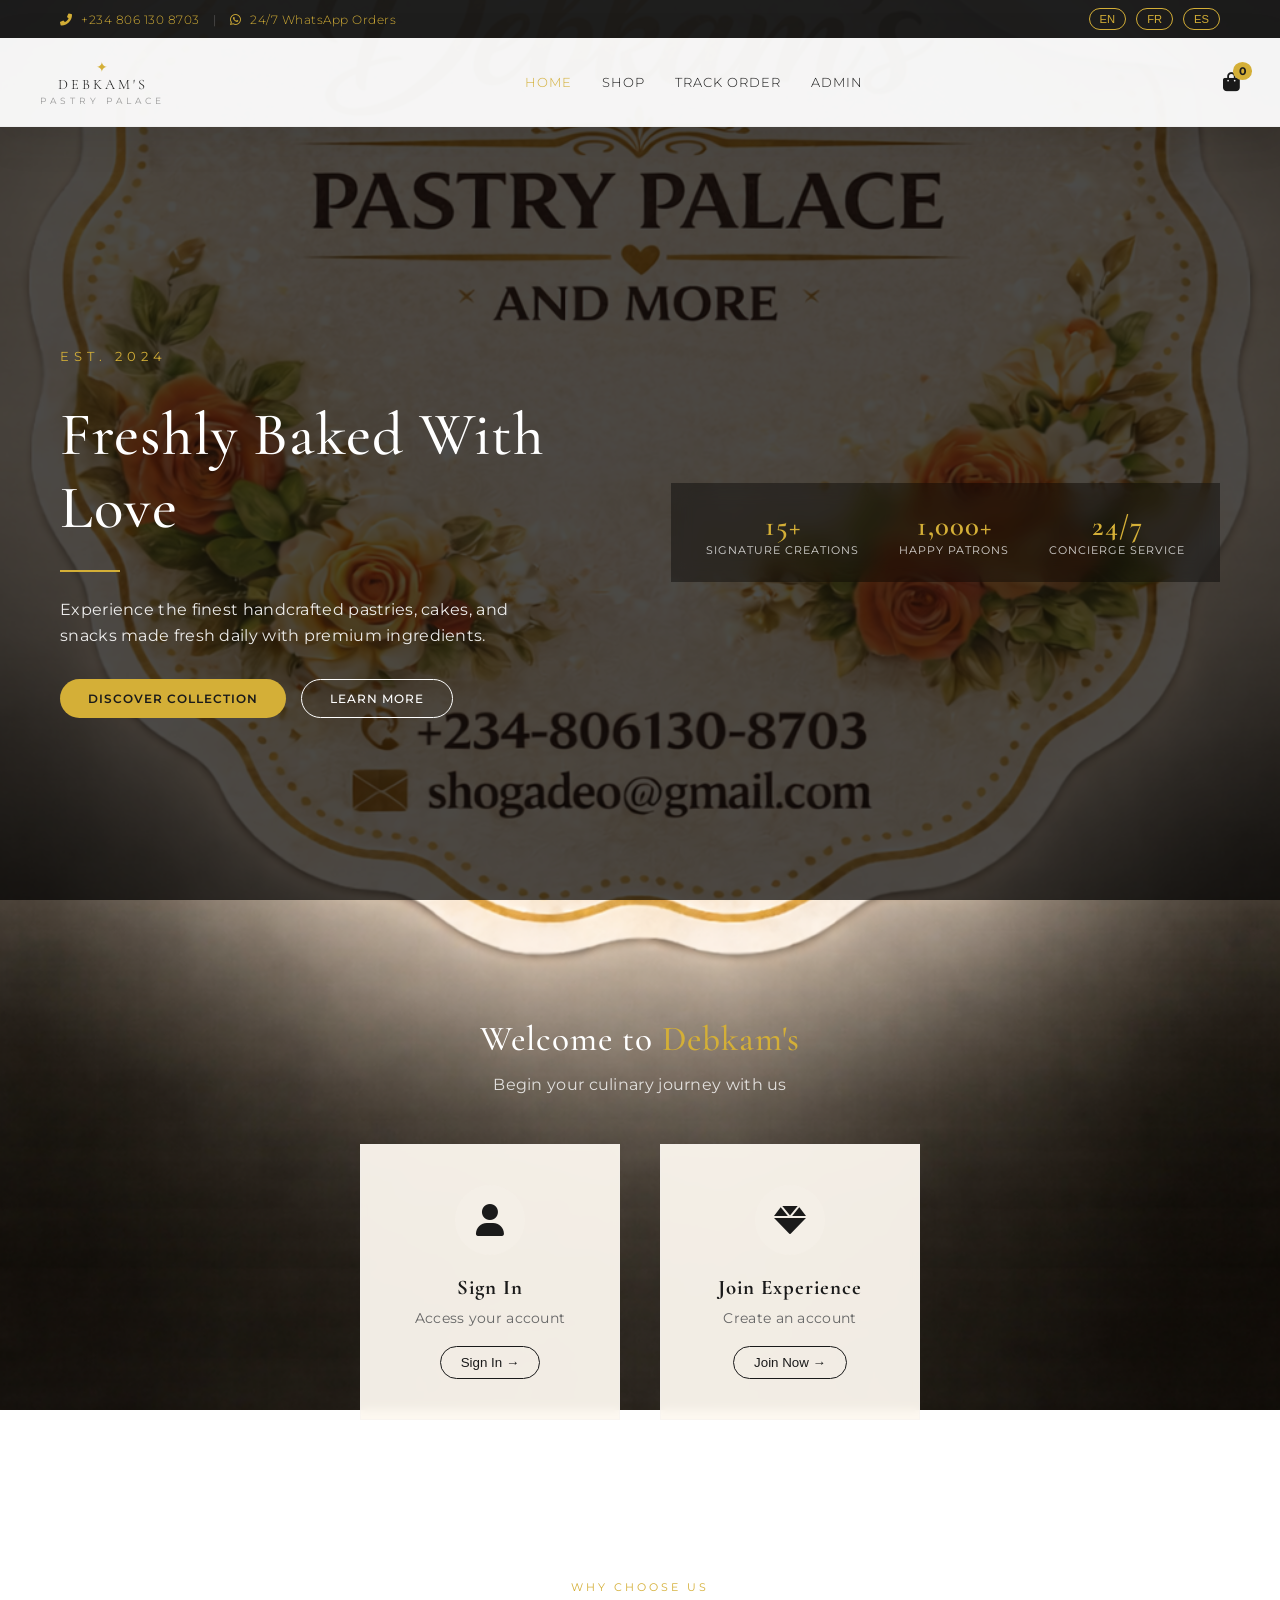
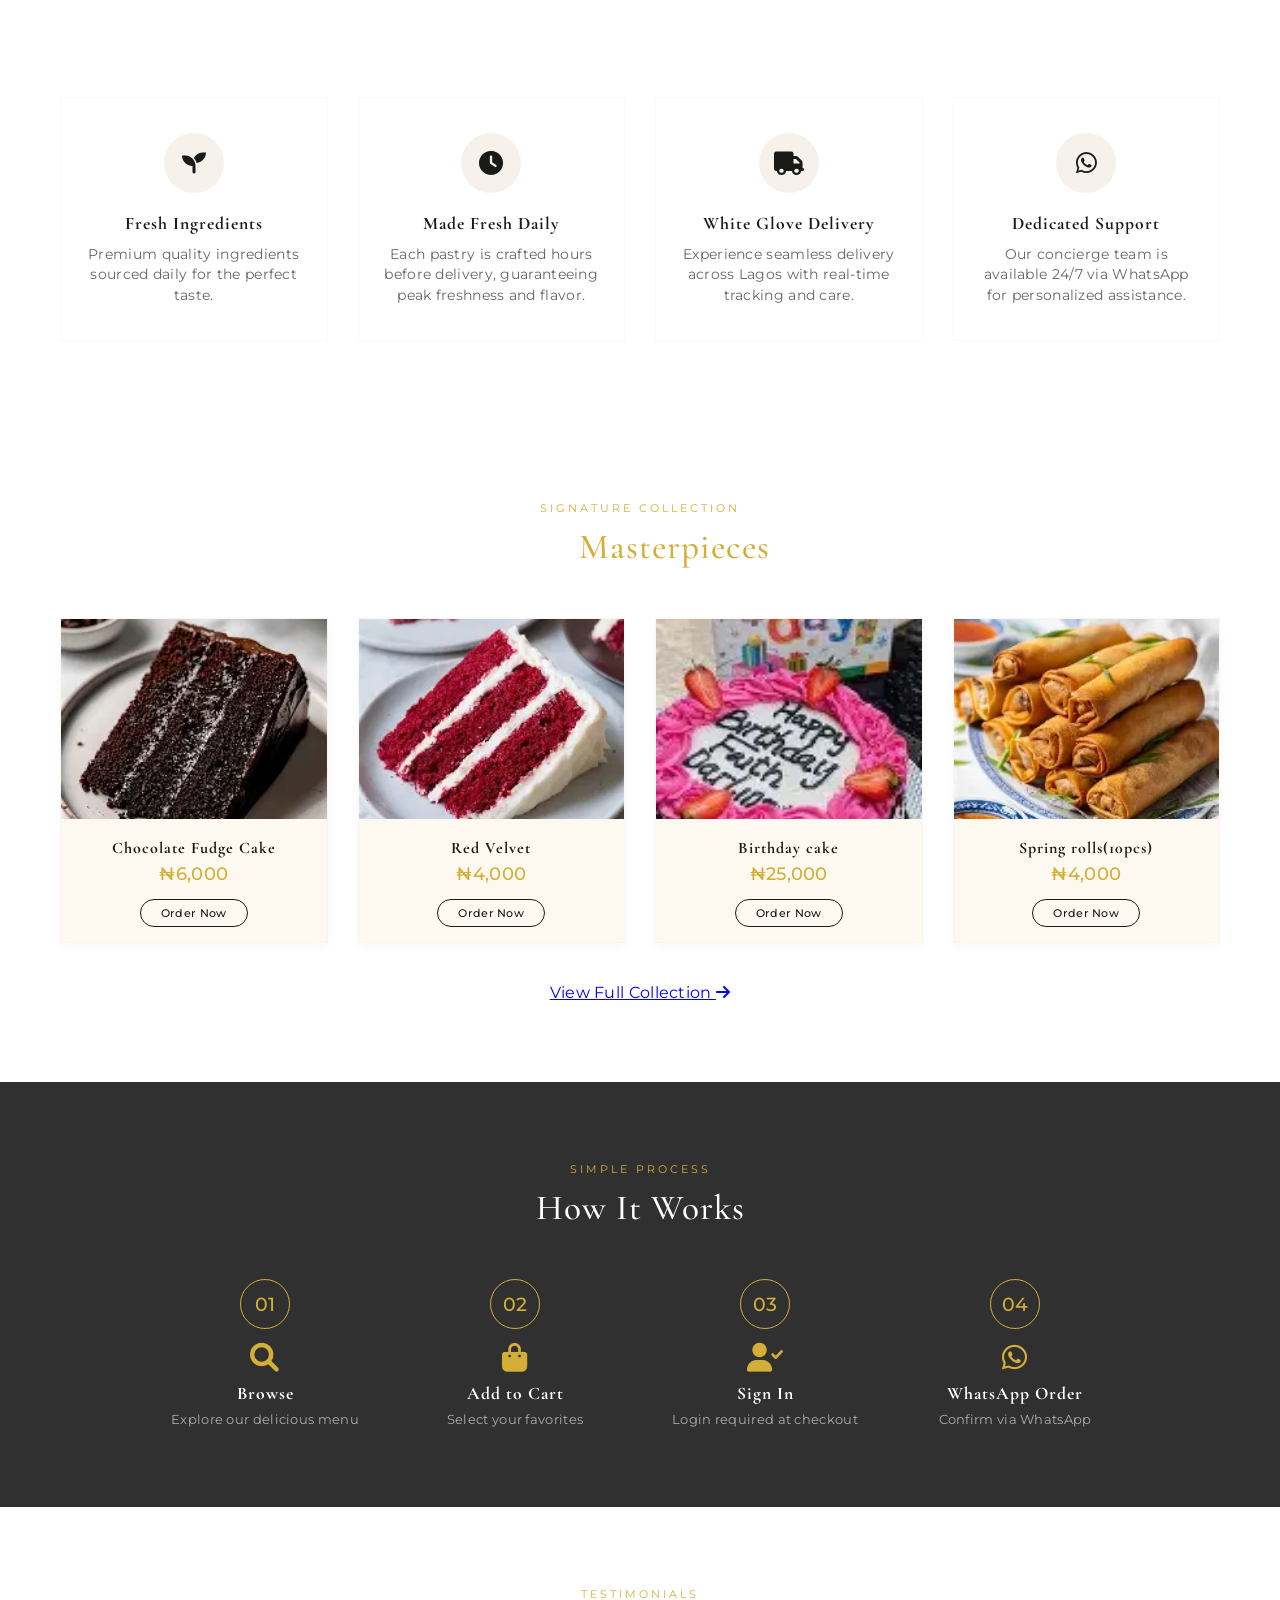
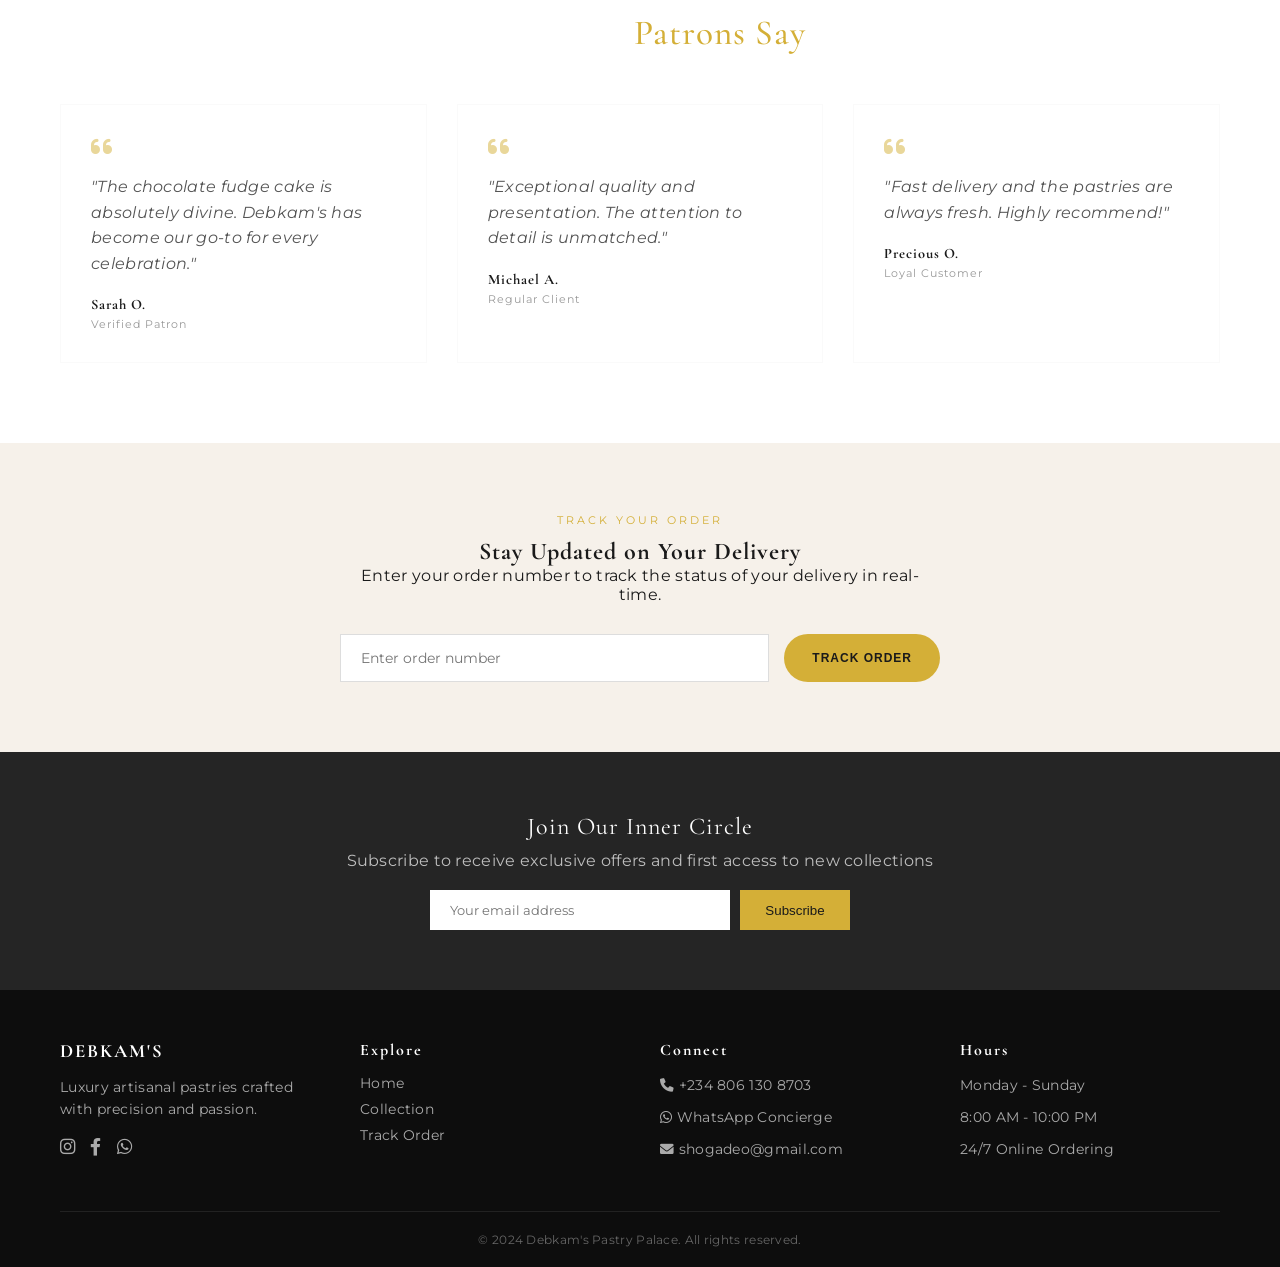
==== index.html @ 175c9084 "Add files via upload" ====
<!DOCTYPE html>
<html lang="en">
<head>
    <meta charset="UTF-8">
    <meta name="viewport" content="width=device-width, initial-scale=1.0">
    <title>Debkam's Pastry Palace - Luxury Artisanal Pastries</title>
    <link rel="stylesheet" href="style.css">
    <link href="https://fonts.googleapis.com/css2?family=Cormorant+Garamond:wght@300;400;500;600;700&family=Montserrat:wght@300;400;500;600;700&display=swap" rel="stylesheet">
    <link rel="stylesheet" href="https://cdnjs.cloudflare.com/ajax/libs/font-awesome/6.0.0-beta3/css/all.min.css">
</head>
<body>
    <!-- Top Bar -->
    <div class="top-bar">
        <div class="top-bar-content">
            <div class="contact-info">
                <i class="fas fa-phone-alt"></i> <span>+234 806 130 8703</span>
                <span class="divider">|</span>
                <i class="fab fa-whatsapp"></i> <span>24/7 WhatsApp Orders</span>
            </div>
            <div class="language-selector">
                <button onclick="setLanguage('en')" class="lang-btn">EN</button>
                <button onclick="setLanguage('fr')" class="lang-btn">FR</button>
                <button onclick="setLanguage('es')" class="lang-btn">ES</button>
            </div>
        </div>
    </div>

    <!-- Navigation -->
    <nav class="navbar">
        <div class="nav-logo" onclick="location.href='index.html'">
            <span class="logo-icon">✦</span>
            <h2>DEBKAM'S</h2>
            <span class="logo-sub">PASTRY PALACE</span>
        </div>
        <div class="nav-links">
            <a href="index.html" class="active">Home</a>
            <a href="shop.html">Shop</a>
            <a href="track-order.html">Track Order</a>
            <a href="admin.html">Admin</a>
        </div>
        <div class="nav-icons">
            <a href="shop.html" class="cart-link">
                <i class="fas fa-shopping-bag"></i>
                <span class="cart-badge" id="navCartCount">0</span>
            </a>
        </div>
    </nav>

    <!-- Hero Section -->
    <section class="hero">
        <div class="hero-background">
            <div class="hero-overlay"></div>
        </div>
        <div class="hero-content">
            <div class="hero-text">
                <span class="gold-text">EST. 2024</span>
                <h1>Artisanal Pastries<br><span class="gold">Crafted With Precision</span></h1>
                <div class="hero-divider"></div>
                <p>Experience the pinnacle of pastry artistry. Each creation is meticulously handcrafted using the finest ingredients, delivering an unforgettable taste of luxury.</p>
                <div class="hero-buttons">
                    <a href="shop.html" class="btn-primary">Discover Collection</a>
                    <a href="#features" class="btn-secondary">Learn More</a>
                </div>
            </div>
            <div class="hero-stats">
                <div class="stat">
                    <h3>15+</h3>
                    <p>Signature Creations</p>
                </div>
                <div class="stat">
                    <h3>1,000+</h3>
                    <p>Happy Patrons</p>
                </div>
                <div class="stat">
                    <h3>24/7</h3>
                    <p>Concierge Service</p>
                </div>
            </div>
        </div>
    </section>

    <!-- Auth Cards Section -->
    <section class="auth-section-home">
        <div class="container">
            <h2 class="section-title">Welcome to <span class="gold">Debkam's</span></h2>
            <p class="section-subtitle">Begin your culinary journey with us</p>
            <div class="auth-cards">
                <div class="auth-card" onclick="showSignInModal()">
                    <div class="card-icon">
                        <i class="fas fa-user"></i>
                    </div>
                    <h3>Sign In</h3>
                    <p>Access your account</p>
                    <button class="btn-card">Sign In →</button>
                </div>
                
                <div class="auth-card" onclick="showRegisterModal()">
                    <div class="card-icon">
                        <i class="fas fa-gem"></i>
                    </div>
                    <h3>Join Experience</h3>
                    <p>Create an account</p>
                    <button class="btn-card">Join Now →</button>
                </div>
                
      
         
        
            
        </div>
    </section>

    <!-- Features Section -->
    <section id="features" class="features">
        <div class="container">
            <div class="features-header">
                <span class="section-tag">Why Choose Us</span>
                <h2 class="section-title">The Debkam's <span class="gold">Difference</span></h2>
            </div>
            <div class="features-grid">
                <div class="feature-card">
                    <div class="feature-icon"><i class="fas fa-seedling"></i></div>
                    <h3>Premium Ingredients</h3>
                    <p>Sourced from the finest producers worldwide, ensuring exceptional quality in every bite.</p>
                </div>
                <div class="feature-card">
                    <div class="feature-icon"><i class="fas fa-clock"></i></div>
                    <h3>Made Fresh Daily</h3>
                    <p>Each pastry is crafted hours before delivery, guaranteeing peak freshness and flavor.</p>
                </div>
                <div class="feature-card">
                    <div class="feature-icon"><i class="fas fa-truck"></i></div>
                    <h3>White Glove Delivery</h3>
                    <p>Experience seamless delivery across Lagos with real-time tracking and care.</p>
                </div>
                <div class="feature-card">
                    <div class="feature-icon"><i class="fab fa-whatsapp"></i></div>
                    <h3>Dedicated Support</h3>
                    <p>Our concierge team is available 24/7 via WhatsApp for personalized assistance.</p>
                </div>
            </div>
        </div>
    </section>

    <!-- Featured Products -->
    <section class="featured-products">
        <div class="container">
            <div class="features-header">
                <span class="section-tag">Signature Collection</span>
                <h2 class="section-title">Our <span class="gold">Masterpieces</span></h2>
            </div>
            <div class="products-preview" id="productsPreview">
                <div class="loading">Loading creations...</div>
            </div>
            <div class="view-all">
                <a href="shop.html" class="btn-primary-outline">View Full Collection <i class="fas fa-arrow-right"></i></a>
            </div>
        </div>
    </section>

    <!-- How It Works -->
    <section class="how-it-works">
        <div class="container">
            <div class="features-header">
                <span class="section-tag gold">Simple Process</span>
                <h2 class="section-title">How It <span class="gold">Works</span></h2>
            </div>
            <div class="steps">
                <div class="step">
                    <div class="step-number">01</div>
                    <i class="fas fa-search"></i>
                    <h3>Browse</h3>
                    <p>Explore our curated collection of artisanal pastries</p>
                </div>
                <div class="step">
                    <div class="step-number">02</div>
                    <i class="fas fa-shopping-bag"></i>
                    <h3>Select</h3>
                    <p>Add your favorites to the cart</p>
                </div>
                <div class="step">
                    <div class="step-number">03</div>
                    <i class="fas fa-user-check"></i>
                    <h3>Account</h3>
                    <p>Sign in for a personalized experience</p>
                </div>
                <div class="step">
                    <div class="step-number">04</div>
                    <i class="fab fa-whatsapp"></i>
                    <h3>Confirm</h3>
                    <p>Receive confirmation via WhatsApp</p>
                </div>
            </div>
        </div>
    </section>

    <!-- Testimonials -->
    <section class="testimonials">
        <div class="container">
            <div class="features-header">
                <span class="section-tag">Testimonials</span>
                <h2 class="section-title">What Our <span class="gold">Patrons Say</span></h2>
            </div>
            <div class="testimonials-grid">
                <div class="testimonial-card">
                    <i class="fas fa-quote-left"></i>
                    <p>"The chocolate fudge cake is absolutely divine. Debkam's has become our go-to for every celebration."</p>
                    <div class="testimonial-author">
                        <h4>Sarah O.</h4>
                        <span>Verified Patron</span>
                    </div>
                </div>
                <div class="testimonial-card">
                    <i class="fas fa-quote-left"></i>
                    <p>"Exceptional quality and presentation. The attention to detail is unmatched."</p>
                    <div class="testimonial-author">
                        <h4>Michael A.</h4>
                        <span>Regular Client</span>
                    </div>
                </div>
                <div class="testimonial-card">
                    <i class="fas fa-quote-left"></i>
                    <p>"Fast delivery and the pastries are always fresh. Highly recommend!"</p>
                    <div class="testimonial-author">
                        <h4>Precious O.</h4>
                        <span>Loyal Customer</span>
                    </div>
                </div>
            </div>
        </div>
    </section>

    <!-- Track Order -->
    <section class="track-section">
        <div class="container">
            <div class="track-content">
                <div class="track-text">
                    <span class="section-tag">Track Your Order</span>
                    <h2>Stay Updated on <span class="gold">Your Delivery</span></h2>
                    <p>Enter your order number to track the status of your delivery in real-time.</p>
                    <div class="track-box">
                        <input type="text" id="trackOrderNumber" placeholder="Enter order number">
                        <button onclick="trackOrder()" class="btn-primary">Track Order</button>
                    </div>
                    <div id="trackResult" class="track-result" style="display:none;"></div>
                </div>
            </div>
        </div>
    </section>

    <!-- Newsletter -->
    <section class="newsletter">
        <div class="container">
            <div class="newsletter-content">
                <h3>Join Our Inner Circle</h3>
                <p>Subscribe to receive exclusive offers and first access to new collections</p>
                <div class="newsletter-form">
                    <input type="email" placeholder="Your email address">
                    <button>Subscribe</button>
                </div>
            </div>
        </div>
    </section>

    <!-- Footer -->
    <footer>
        <div class="container">
            <div class="footer-content">
                <div class="footer-section">
                    <h3>DEBKAM'S</h3>
                    <p>Luxury artisanal pastries crafted with precision and passion.</p>
                    <div class="social-links">
                        <a href="#"><i class="fab fa-instagram"></i></a>
                        <a href="#"><i class="fab fa-facebook-f"></i></a>
                        <a href="https://wa.me/2348061308703"><i class="fab fa-whatsapp"></i></a>
                    </div>
                </div>
                <div class="footer-section">
                    <h4>Explore</h4>
                    <a href="index.html">Home</a>
                    <a href="shop.html">Collection</a>
                    <a href="track-order.html">Track Order</a>
                </div>
                <div class="footer-section">
                    <h4>Connect</h4>
                    <p><i class="fas fa-phone"></i> +234 806 130 8703</p>
                    <p><i class="fab fa-whatsapp"></i> WhatsApp Concierge</p>
                    <p><i class="fas fa-envelope"></i> shogadeo@gmail.com</p>
                </div>
                <div class="footer-section">
                    <h4>Hours</h4>
                    <p>Monday - Sunday</p>
                    <p>8:00 AM - 10:00 PM</p>
                    <p>24/7 Online Ordering</p>
                </div>
            </div>
            <div class="footer-bottom">
                <p>&copy; 2024 Debkam's Pastry Palace. All rights reserved.</p>
            </div>
        </div>
    </footer>

    <!-- Modals -->
    <div class="modal" id="signInModal">
        <div class="modal-content">
            <span class="close-modal" onclick="closeModals()">&times;</span>
            <h3>Welcome Back</h3>
            <input type="email" id="loginEmail" placeholder="Email Address">
            <input type="password" id="loginPassword" placeholder="Password">
            <button onclick="login()" class="btn-gold-full">Sign In</button>
            <p class="modal-footer">Don't have an account? <a href="#" onclick="switchToRegister()">Join Now</a></p>
        </div>
    </div>

    <div class="modal" id="registerModal">
        <div class="modal-content">
            <span class="close-modal" onclick="closeModals()">&times;</span>
            <h3>Create Account</h3>
            <input type="text" id="regName" placeholder="Full Name">
            <input type="email" id="regEmail" placeholder="Email Address">
            <input type="tel" id="regPhone" placeholder="Phone Number">
            <input type="text" id="regAddress" placeholder="Delivery Address">
            <input type="password" id="regPassword" placeholder="Password">
            <button onclick="register()" class="btn-gold-full">Create Account</button>
            <p class="modal-footer">Already have an account? <a href="#" onclick="switchToLogin()">Sign In</a></p>
        </div>
    </div>

    <div class="modal" id="reviewModal">
        <div class="modal-content">
            <span class="close-modal" onclick="closeReviewModal()">&times;</span>
            <h3>Share Your Experience</h3>
            <input type="text" id="reviewName" placeholder="Your Name">
            <textarea id="reviewText" placeholder="Share your experience..." rows="4"></textarea>
            <div class="rating-input">
                <span>Your Rating:</span>
                <div class="stars-input">
                    <i class="far fa-star" data-rating="1" onclick="setRating(1)"></i>
                    <i class="far fa-star" data-rating="2" onclick="setRating(2)"></i>
                    <i class="far fa-star" data-rating="3" onclick="setRating(3)"></i>
                    <i class="far fa-star" data-rating="4" onclick="setRating(4)"></i>
                    <i class="far fa-star" data-rating="5" onclick="setRating(5)"></i>
                </div>
            </div>
            <button onclick="submitReview()" class="btn-gold-full">Submit Review</button>
        </div>
    </div>

    <script src="translations.js"></script>
    <script src="script.js"></script>
</body>
</html>
---- style.css ----
* {
    margin: 0;
    padding: 0;
    box-sizing: border-box;
}

:root {
    --gold: #D4AF37;
    --gold-light: #F3E5A5;
    --gold-dark: #B8960F;
    --brown: #5C3A21;
    --brown-light: #8B5E3C;
    --cream: #FDF8F0;
    --dark: #1a1a1a;
    --white: #FFFFFF;
    --shadow: 0 10px 40px rgba(0,0,0,0.1);
}

body {
    font-family: 'Montserrat', sans-serif;
    background: url('assets/flyer2.png') no-repeat center center fixed;
    background-size: cover;
    color: var(--dark);
    letter-spacing: 0.3px;
    position: relative;
}

body::before {
    content: '';
    position: fixed;
    top: 0;
    left: 0;
    right: 0;
    bottom: 0;
    background: rgba(0, 0, 0, 0.7);
    z-index: -1;
}

h1, h2, h3, h4 {
    font-family: 'Cormorant Garamond', serif;
    letter-spacing: 1px;
}

.container {
    max-width: 1200px;
    margin: 0 auto;
    padding: 0 20px;
}

/* ========== TOP BAR ========== */
.top-bar {
    background: rgba(26, 26, 26, 0.9);
    color: #d4af37;
    padding: 8px 0;
    font-size: 0.75rem;
    font-weight: 300;
    letter-spacing: 0.5px;
}

.top-bar-content {
    max-width: 1200px;
    margin: 0 auto;
    padding: 0 20px;
    display: flex;
    justify-content: space-between;
    align-items: center;
    flex-wrap: wrap;
    gap: 10px;
}

.contact-info i {
    margin-right: 5px;
}

.divider {
    color: rgba(255,255,255,0.3);
    margin: 0 10px;
}

.language-selector {
    display: flex;
    gap: 10px;
}

.lang-btn {
    background: transparent;
    border: 1px solid #d4af37;
    color: #d4af37;
    padding: 4px 10px;
    border-radius: 20px;
    cursor: pointer;
    font-size: 0.7rem;
    transition: all 0.3s;
    font-weight: 500;
}

.lang-btn:hover {
    background: #d4af37;
    color: #1a1a1a;
}

/* ========== NAVIGATION ========== */
.navbar {
    background: rgba(255, 255, 255, 0.95);
    padding: 20px 40px;
    display: flex;
    justify-content: space-between;
    align-items: center;
    box-shadow: var(--shadow);
    position: sticky;
    top: 0;
    z-index: 1000;
    flex-wrap: wrap;
    gap: 20px;
    border-bottom: 1px solid #eee;
}

.nav-logo {
    text-align: center;
    cursor: pointer;
    display: inline-flex;
    flex-direction: column;
    align-items: center;
    justify-content: center;
}

.nav-logo .logo-icon {
    font-size: 0.9rem;
    color: #d4af37;
    display: inline-block;
}

.nav-logo h2 {
    font-size: 0.9rem;
    letter-spacing: 3px;
    font-weight: 300;
    margin: 0;
    color: #1a1a1a;
    font-family: 'Cormorant Garamond', serif;
    display: inline-block;
    white-space: nowrap;
}

.nav-logo .logo-sub {
    font-size: 0.55rem;
    letter-spacing: 4px;
    color: #999;
    margin-top: 2px;
    display: block;
    font-family: 'Montserrat', sans-serif;
    white-space: nowrap;
}

.nav-links {
    display: flex;
    gap: 30px;
}

.nav-links a {
    text-decoration: none;
    color: var(--dark);
    font-weight: 300;
    transition: color 0.3s;
    font-size: 0.8rem;
    letter-spacing: 1px;
    text-transform: uppercase;
}

.nav-links a:hover, .nav-links a.active {
    color: #d4af37;
}

.nav-icons {
    display: flex;
    gap: 20px;
    align-items: center;
}

.cart-link {
    position: relative;
    color: var(--dark);
    font-size: 1.2rem;
    cursor: pointer;
    text-decoration: none;
}

.cart-badge {
    position: absolute;
    top: -8px;
    right: -12px;
    background: #d4af37;
    color: #1a1a1a;
    border-radius: 50%;
    padding: 2px 6px;
    font-size: 0.7rem;
    font-weight: bold;
}

/* ========== HERO SECTION ========== */
.hero {
    position: relative;
    min-height: 90vh;
    display: flex;
    align-items: center;
}

.hero-content {
    position: relative;
    z-index: 2;
    max-width: 1200px;
    margin: 0 auto;
    padding: 60px 20px;
    display: flex;
    justify-content: space-between;
    align-items: center;
    flex-wrap: wrap;
    gap: 50px;
}

.hero-text {
    flex: 1;
}

.hero-text .gold-text {
    font-size: 0.8rem;
    letter-spacing: 5px;
    color: #d4af37;
    text-transform: uppercase;
    display: inline-block;
    margin-bottom: 15px;
}

.hero-text h1 {
    font-size: 3.8rem;
    font-weight: 500;
    line-height: 1.2;
    margin: 20px 0;
    color: white;
}

.hero-text h1 .gold {
    color: #d4af37;
}

.hero-divider {
    width: 60px;
    height: 2px;
    background: #d4af37;
    margin: 25px 0;
}

.hero-text p {
    font-size: 1rem;
    color: rgba(255,255,255,0.9);
    line-height: 1.6;
    max-width: 500px;
    margin-bottom: 30px;
}

.hero-buttons {
    display: flex;
    gap: 15px;
    flex-wrap: wrap;
}

.btn-primary {
    background: #d4af37;
    color: #1a1a1a;
    padding: 12px 28px;
    border-radius: 30px;
    text-decoration: none;
    font-size: 0.75rem;
    font-weight: 600;
    letter-spacing: 1px;
    text-transform: uppercase;
    transition: all 0.3s;
    display: inline-block;
    border: none;
    cursor: pointer;
}

.btn-primary:hover {
    background: white;
    color: #1a1a1a;
}

.btn-secondary {
    background: transparent;
    border: 1px solid white;
    color: white;
    padding: 11px 28px;
    border-radius: 30px;
    text-decoration: none;
    font-size: 0.75rem;
    font-weight: 500;
    letter-spacing: 1px;
    text-transform: uppercase;
    transition: all 0.3s;
    display: inline-block;
}

.btn-secondary:hover {
    background: white;
    color: #1a1a1a;
}

.hero-stats {
    display: flex;
    gap: 40px;
    background: rgba(0,0,0,0.4);
    backdrop-filter: blur(10px);
    padding: 25px 35px;
}

.stat {
    text-align: center;
}

.stat h3 {
    font-size: 1.8rem;
    font-weight: 600;
    color: #d4af37;
}

.stat p {
    font-size: 0.7rem;
    letter-spacing: 1px;
    text-transform: uppercase;
    color: rgba(255,255,255,0.8);
}

.hero-graphics {
    display: none;
}

/* ========== AUTH CARDS ========== */
.auth-section-home {
    padding: 80px 0;
    background: transparent;
}

.section-tag {
    font-size: 0.7rem;
    letter-spacing: 3px;
    text-transform: uppercase;
    color: #d4af37;
    display: block;
    margin-bottom: 10px;
}

.features-header {
    text-align: center;
    margin-bottom: 50px;
}

.section-title {
    text-align: center;
    font-size: 2.2rem;
    font-weight: 500;
    margin-bottom: 15px;
    color: white;
}

.section-title .gold {
    color: #d4af37;
}

.section-subtitle {
    text-align: center;
    color: rgba(255,255,255,0.8);
    margin-bottom: 50px;
}

.auth-cards {
    display: flex;
    justify-content: center;
    gap: 40px;
    flex-wrap: wrap;
}

.auth-card {
    background: rgba(253, 248, 240, 0.95);
    backdrop-filter: blur(5px);
    padding: 40px 30px;
    border-radius: 0;
    text-align: center;
    width: 260px;
    cursor: pointer;
    transition: all 0.3s;
    border: 1px solid rgba(238, 238, 238, 0.3);
    box-shadow: none;
}

.auth-card:hover {
    transform: translateY(-8px);
    box-shadow: 0 20px 40px rgba(0,0,0,0.2);
    border-color: #d4af37;
}

.card-icon {
    width: 70px;
    height: 70px;
    background: rgba(245, 240, 232, 0.9);
    border-radius: 50%;
    display: flex;
    align-items: center;
    justify-content: center;
    margin: 0 auto 20px;
}

.card-icon i {
    font-size: 2rem;
    color: #1a1a1a;
}

.auth-card h3 {
    font-size: 1.3rem;
    margin-bottom: 10px;
}

.auth-card p {
    color: #666;
    font-size: 0.85rem;
    margin-bottom: 20px;
}

.btn-card {
    background: transparent;
    border: 1px solid #1a1a1a;
    color: #1a1a1a;
    padding: 8px 20px;
    border-radius: 30px;
    cursor: pointer;
    font-weight: 500;
    transition: all 0.3s;
}

.btn-card:hover {
    background: #1a1a1a;
    color: white;
}

.guest {
    border-color: #d4af37;
}

.guest-btn {
    background: #d4af37;
    color: #1a1a1a;
    border: none;
}

.guest-btn:hover {
    background: #b8960f;
    color: white;
}

/* ========== FEATURES ========== */
.features {
    padding: 80px 0;
    background: transparent;
}

.features-grid {
    display: grid;
    grid-template-columns: repeat(auto-fit, minmax(250px, 1fr));
    gap: 30px;
    margin-top: 20px;
}

.feature-card {
    text-align: center;
    padding: 35px 25px;
    background: rgba(255, 255, 255, 0.95);
    backdrop-filter: blur(5px);
    border: 1px solid rgba(238, 238, 238, 0.3);
    transition: all 0.3s;
}

.feature-card:hover {
    transform: translateY(-5px);
    box-shadow: var(--shadow);
}

.feature-icon {
    width: 60px;
    height: 60px;
    background: rgba(245, 240, 232, 0.9);
    border-radius: 50%;
    display: flex;
    align-items: center;
    justify-content: center;
    margin: 0 auto 20px;
}

.feature-icon i {
    font-size: 1.5rem;
    color: #1a1a1a;
}

.feature-card h3 {
    margin-bottom: 10px;
    font-size: 1.1rem;
}

.feature-card p {
    color: #666;
    font-size: 0.85rem;
    line-height: 1.5;
}

/* ========== FEATURED PRODUCTS ========== */
.featured-products {
    padding: 80px 0;
    background: transparent;
}

.products-preview {
    display: grid;
    grid-template-columns: repeat(auto-fit, minmax(240px, 1fr));
    gap: 30px;
    margin: 40px 0;
}

.preview-card {
    background: rgba(253, 248, 240, 0.95);
    backdrop-filter: blur(5px);
    border-radius: 0;
    overflow: hidden;
    text-align: center;
    box-shadow: 0 4px 10px rgba(0,0,0,0.03);
    transition: all 0.3s;
    border: 1px solid rgba(238, 238, 238, 0.3);
}

.preview-card:hover {
    transform: translateY(-5px);
    box-shadow: 0 10px 25px rgba(0,0,0,0.1);
}

.preview-card img {
    width: 100%;
    height: 200px;
    object-fit: cover;
}

.preview-card h4 {
    margin: 15px 0 5px;
    font-size: 1rem;
}

.preview-card .price {
    color: #d4af37;
    font-weight: 500;
    font-size: 1.1rem;
    margin: 5px 0;
}

.btn-small {
    display: inline-block;
    background: transparent;
    border: 1px solid #1a1a1a;
    color: #1a1a1a;
    padding: 6px 20px;
    border-radius: 30px;
    text-decoration: none;
    margin: 10px 0 15px;
    font-size: 0.7rem;
    font-weight: 500;
    transition: all 0.3s;
}

.btn-small:hover {
    background: #1a1a1a;
    color: white;
}

.view-all {
    text-align: center;
    margin-top: 20px;
}

/* ========== HOW IT WORKS ========== */
.how-it-works {
    background: rgba(26, 26, 26, 0.9);
    color: white;
    padding: 80px 0;
}

.how-it-works .section-tag {
    color: #d4af37;
}

.how-it-works .section-title {
    color: white;
}

.steps {
    display: flex;
    justify-content: center;
    flex-wrap: wrap;
    gap: 50px;
    margin-top: 50px;
}

.step {
    text-align: center;
    width: 200px;
}

.step-number {
    width: 50px;
    height: 50px;
    background: transparent;
    border: 1px solid #d4af37;
    color: #d4af37;
    border-radius: 50%;
    display: flex;
    align-items: center;
    justify-content: center;
    font-size: 1.2rem;
    font-weight: 500;
    margin: 0 auto 15px;
    font-family: 'Montserrat', sans-serif;
}

.step i {
    font-size: 1.8rem;
    color: #d4af37;
    margin-bottom: 10px;
}

.step h3 {
    margin-bottom: 8px;
    font-size: 1.1rem;
    color: white;
}

.step p {
    opacity: 0.6;
    font-size: 0.8rem;
}

/* ========== TESTIMONIALS ========== */
.testimonials {
    padding: 80px 0;
    background: transparent;
}

.testimonials-grid {
    display: grid;
    grid-template-columns: repeat(auto-fit, minmax(300px, 1fr));
    gap: 30px;
    margin-top: 40px;
}

.testimonial-card {
    background: rgba(255, 255, 255, 0.95);
    backdrop-filter: blur(5px);
    padding: 30px;
    border: 1px solid rgba(238, 238, 238, 0.3);
}

.testimonial-card i {
    color: #d4af37;
    font-size: 1.5rem;
    margin-bottom: 15px;
    opacity: 0.5;
}

.testimonial-card p {
    font-style: italic;
    color: #555;
    line-height: 1.6;
    margin-bottom: 20px;
}

.testimonial-author h4 {
    font-size: 0.9rem;
    margin-top: 0;
}

.testimonial-author span {
    font-size: 0.7rem;
    color: #999;
    letter-spacing: 1px;
}

/* ========== TRACK SECTION ========== */
.track-section {
    padding: 70px 0;
    background: rgba(245, 240, 232, 0.9);
}

.track-content {
    text-align: center;
    max-width: 600px;
    margin: 0 auto;
}

.track-box {
    display: flex;
    gap: 15px;
    margin-top: 30px;
}

.track-box input {
    flex: 1;
    padding: 14px 20px;
    border: 1px solid #ddd;
    background: white;
    font-family: 'Montserrat', sans-serif;
    font-size: 0.9rem;
}

.track-result {
    margin-top: 20px;
    padding: 20px;
    background: white;
    border-radius: 0;
    text-align: center;
}

/* ========== NEWSLETTER ========== */
.newsletter {
    padding: 60px 0;
    background: rgba(26, 26, 26, 0.95);
    color: white;
    text-align: center;
}

.newsletter-content h3 {
    font-size: 1.5rem;
    font-weight: 400;
    margin-bottom: 10px;
}

.newsletter-content p {
    opacity: 0.7;
    margin-bottom: 20px;
}

.newsletter-form {
    display: flex;
    justify-content: center;
    gap: 10px;
    margin-top: 10px;
    flex-wrap: wrap;
}

.newsletter-form input {
    padding: 12px 20px;
    border: none;
    width: 300px;
    font-family: 'Montserrat', sans-serif;
}

.newsletter-form button {
    background: #d4af37;
    color: #1a1a1a;
    border: none;
    padding: 12px 25px;
    cursor: pointer;
    font-weight: 500;
    transition: all 0.3s;
}

.newsletter-form button:hover {
    background: #b8960f;
}

/* ========== FOOTER ========== */
footer {
    background: #0d0d0d;
    color: white;
    padding: 50px 0 20px;
}

.footer-content {
    display: grid;
    grid-template-columns: repeat(auto-fit, minmax(200px, 1fr));
    gap: 40px;
    margin-bottom: 40px;
}

.footer-section h3, .footer-section h4 {
    font-family: 'Cormorant Garamond', serif;
    letter-spacing: 2px;
    margin-bottom: 15px;
}

.footer-section p {
    color: #aaa;
    font-size: 0.85rem;
    line-height: 1.6;
    margin-bottom: 10px;
}

.footer-section a {
    color: #aaa;
    text-decoration: none;
    display: block;
    margin-bottom: 10px;
    font-size: 0.85rem;
    transition: color 0.3s;
}

.footer-section a:hover {
    color: #d4af37;
}

.social-links {
    display: flex;
    gap: 15px;
    margin-top: 15px;
}

.social-links a {
    font-size: 1.1rem;
    display: inline-block;
}

.footer-bottom {
    text-align: center;
    padding-top: 20px;
    border-top: 1px solid #222;
    font-size: 0.75rem;
    color: #666;
}

/* ========== BANK INFO & PAYMENT ========== */
.bank-info {
    background: linear-gradient(135deg, #fef9e6, #fff8e8);
    padding: 20px;
    margin: 15px 0;
    border-left: 3px solid #d4af37;
}

.bank-info p {
    margin: 8px 0;
    font-size: 0.9rem;
    display: flex;
    align-items: center;
    gap: 10px;
    flex-wrap: wrap;
}

.copy-bank-btn {
    background: #d4af37;
    border: none;
    padding: 4px 12px;
    border-radius: 20px;
    cursor: pointer;
    font-size: 0.7rem;
    transition: all 0.3s;
}

#paymentMethod {
    background: white;
    padding: 12px;
    border: 1px solid #ddd;
    width: 100%;
    font-family: 'Montserrat', sans-serif;
}

/* ========== PRODUCTS & CART ========== */
.products-grid {
    display: grid;
    grid-template-columns: repeat(auto-fill, minmax(280px, 1fr));
    gap: 30px;
    margin-top: 30px;
}

.product-card {
    background: white;
    border: 1px solid #eee;
    overflow: hidden;
    transition: all 0.3s;
    position: relative;
}

.product-card:hover {
    transform: translateY(-5px);
    box-shadow: var(--shadow);
}

.product-card img {
    width: 100%;
    height: 220px;
    object-fit: cover;
}

.product-info {
    padding: 20px;
}

.product-price {
    color: #d4af37;
    font-weight: 500;
    font-size: 1.1rem;
    margin: 10px 0;
}

.add-to-cart {
    width: 100%;
    background: #1a1a1a;
    color: white;
    border: none;
    padding: 10px;
    cursor: pointer;
    font-weight: 500;
    transition: all 0.3s;
}

.add-to-cart:hover {
    background: #d4af37;
    color: #1a1a1a;
}

/* ========== CART SIDEBAR ========== */
.cart-sidebar {
    position: fixed;
    right: -400px;
    top: 0;
    width: 380px;
    height: 100%;
    background: white;
    box-shadow: -2px 0 10px rgba(0,0,0,0.1);
    transition: right 0.3s;
    z-index: 1001;
    display: flex;
    flex-direction: column;
}

.cart-sidebar.open {
    right: 0;
}

.cart-header {
    background: #1a1a1a;
    color: white;
    padding: 15px;
    display: flex;
    justify-content: space-between;
}

.cart-items {
    flex: 1;
    overflow-y: auto;
    padding: 15px;
}

.cart-footer {
    padding: 15px;
    border-top: 1px solid #eee;
}

.cart-total {
    display: flex;
    justify-content: space-between;
    margin-bottom: 15px;
    font-weight: 500;
}

.checkout-btn {
    width: 100%;
    background: #d4af37;
    color: #1a1a1a;
    border: none;
    padding: 12px;
    cursor: pointer;
    font-weight: 500;
}

/* ========== MODALS ========== */
.modal {
    display: none;
    position: fixed;
    top: 0;
    left: 0;
    width: 100%;
    height: 100%;
    background: rgba(0,0,0,0.5);
    z-index: 2000;
    justify-content: center;
    align-items: center;
}

.modal.open {
    display: flex;
}

.modal-content {
    background: white;
    padding: 35px;
    width: 90%;
    max-width: 450px;
    position: relative;
}

.close-modal {
    position: absolute;
    top: 15px;
    right: 20px;
    font-size: 1.3rem;
    cursor: pointer;
}

.modal-content input, .modal-content textarea {
    width: 100%;
    padding: 12px;
    margin-bottom: 15px;
    border: 1px solid #ddd;
    font-family: 'Montserrat', sans-serif;
}

.btn-gold-full {
    width: 100%;
    background: #d4af37;
    color: #1a1a1a;
    border: none;
    padding: 12px;
    font-weight: 500;
    cursor: pointer;
    transition: all 0.3s;
}

.btn-gold-full:hover {
    background: #b8960f;
}

/* ========== PRE-ORDER MODAL STYLES ========== */
#preorderModal .modal-content {
    max-width: 450px;
}

#preorderModal input, 
#preorderModal select, 
#preorderModal textarea {
    width: 100%;
    padding: 10px;
    margin-bottom: 15px;
    border: 1px solid #ddd;
    border-radius: 8px;
    font-family: inherit;
}

#preorderModal textarea {
    resize: vertical;
}

#preorderModal small {
    color: #999;
    font-size: 11px;
    display: block;
    margin-top: -10px;
    margin-bottom: 10px;
}

/* ========== RESPONSIVE ========== */
@media (max-width: 768px) {
    .hero-text h1 {
        font-size: 2.2rem;
    }
    
    .hero-content {
        flex-direction: column;
        text-align: center;
    }
    
    .hero-divider {
        margin: 20px auto;
    }
    
    .hero-text p {
        margin-left: auto;
        margin-right: auto;
    }
    
    .hero-buttons {
        justify-content: center;
    }
    
    .hero-stats {
        flex-direction: column;
        gap: 15px;
        width: 100%;
    }
    
    .navbar {
        padding: 15px 20px;
        flex-direction: column;
    }
    
    .nav-logo {
        flex-direction: row;
        gap: 5px;
        flex-wrap: wrap;
    }
    
    .nav-logo h2 {
        font-size: 0.9rem;
        letter-spacing: 2px;
        white-space: normal;
    }
    
    .nav-logo .logo-icon {
        font-size: 0.8rem;
    }
    
    .nav-logo .logo-sub {
        font-size: 0.45rem;
        letter-spacing: 2px;
        white-space: normal;
    }
    
    .section-title {
        font-size: 1.6rem;
    }
    
    .auth-cards {
        gap: 15px;
    }
    
    .auth-card {
        width: 100%;
        max-width: 280px;
    }
    
    .steps {
        gap: 30px;
    }
    
    .step {
        width: 160px;
    }
    
    .products-grid {
        grid-template-columns: repeat(2, 1fr);
        gap: 12px;
    }
    
    .cart-sidebar {
        width: 100%;
    }
    
    .track-box {
        flex-direction: column;
    }
    
    .product-card img,
    .preview-card img {
        height: 160px;
        object-fit: cover;
    }
    
    .product-card {
        border-radius: 8px;
    }
    
    .product-info {
        padding: 10px;
    }
    
    .product-info h3 {
        font-size: 0.85rem;
        white-space: nowrap;
        overflow: hidden;
        text-overflow: ellipsis;
    }
    
    .product-price {
        font-size: 0.9rem;
    }
    
    .product-desc {
        font-size: 0.7rem;
        display: -webkit-box;
        -webkit-line-clamp: 2;
        -webkit-box-orient: vertical;
        overflow: hidden;
    }
    
    .hero-graphics {
        display: none;
    }
    
    .auth-card {
        padding: 20px 15px;
    }
    
    .card-icon {
        width: 50px;
        height: 50px;
    }
    
    .card-icon i {
        font-size: 1.2rem;
    }
    
    .products-preview {
        grid-template-columns: repeat(2, 1fr);
        gap: 12px;
    }
    
    .preview-card img {
        height: 120px;
    }
    
    .preview-card h4 {
        font-size: 0.8rem;
    }
    
    .hero-stats {
        padding: 15px;
        gap: 20px;
    }
    
    .stat h3 {
        font-size: 1.2rem;
    }
    
    .stat p {
        font-size: 0.6rem;
    }
}

@media (max-width: 480px) {
    .products-grid {
        gap: 8px;
    }
    
    .product-info h3 {
        font-size: 0.7rem;
    }
    
    .product-price {
        font-size: 0.75rem;
    }
    
    .add-to-cart {
        padding: 6px;
        font-size: 0.7rem;
    }
    
    .preview-card h4 {
        font-size: 0.7rem;
    }
    
    .btn-small {
        font-size: 0.6rem;
        padding: 4px 10px;
    }
}

img {
    max-width: 100%;
    height: auto;
}
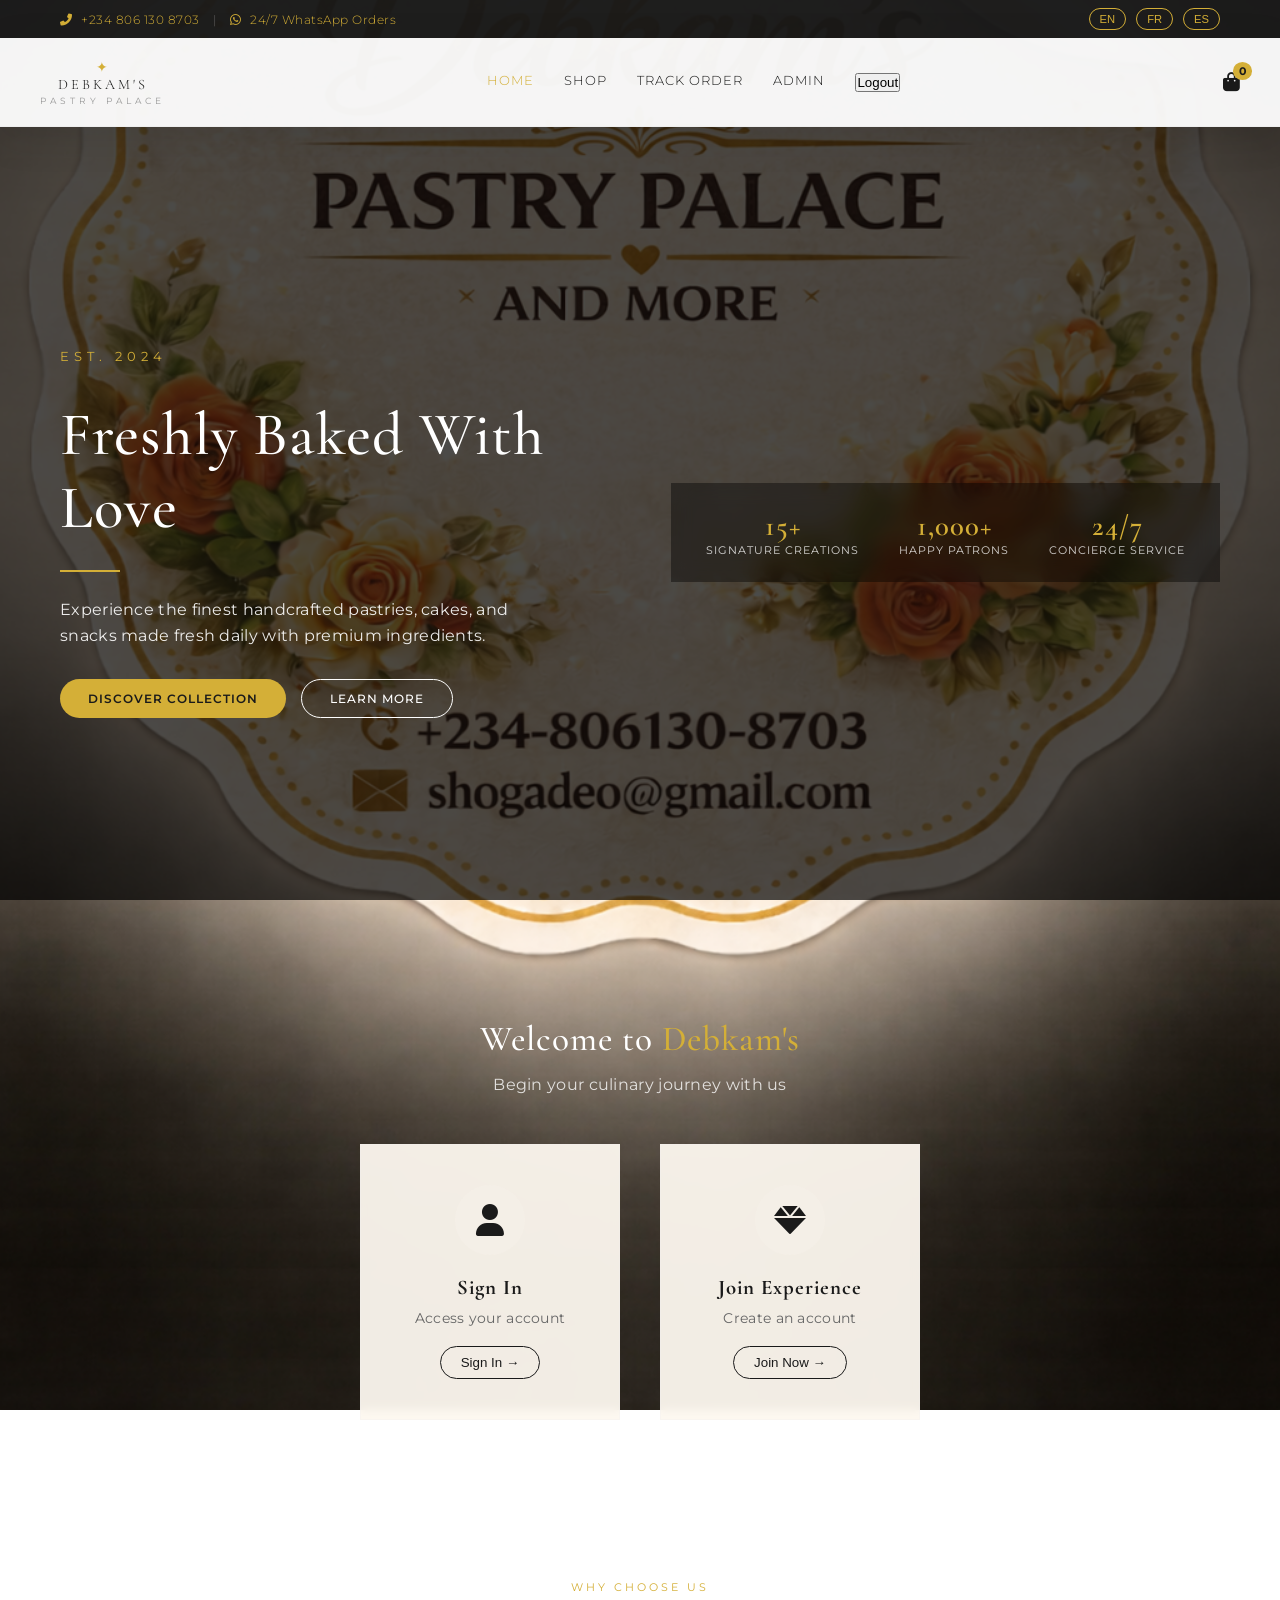
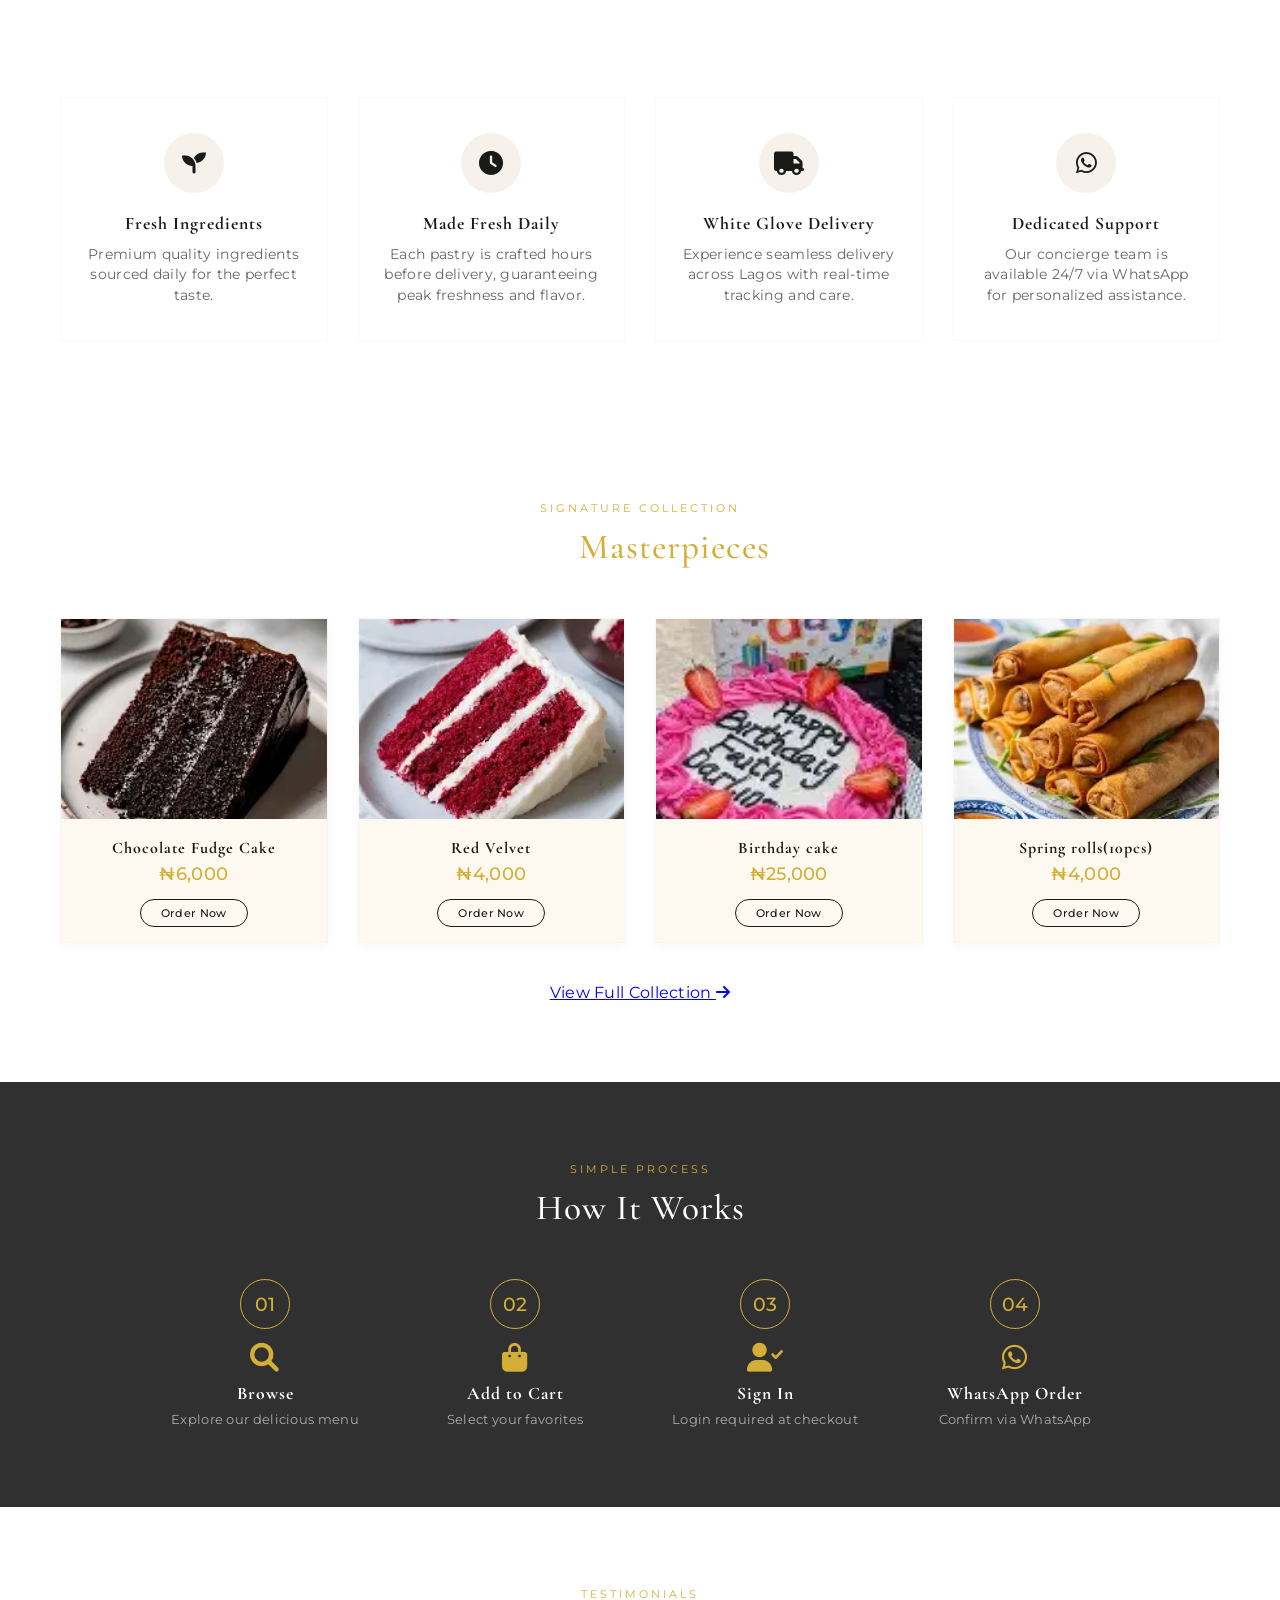
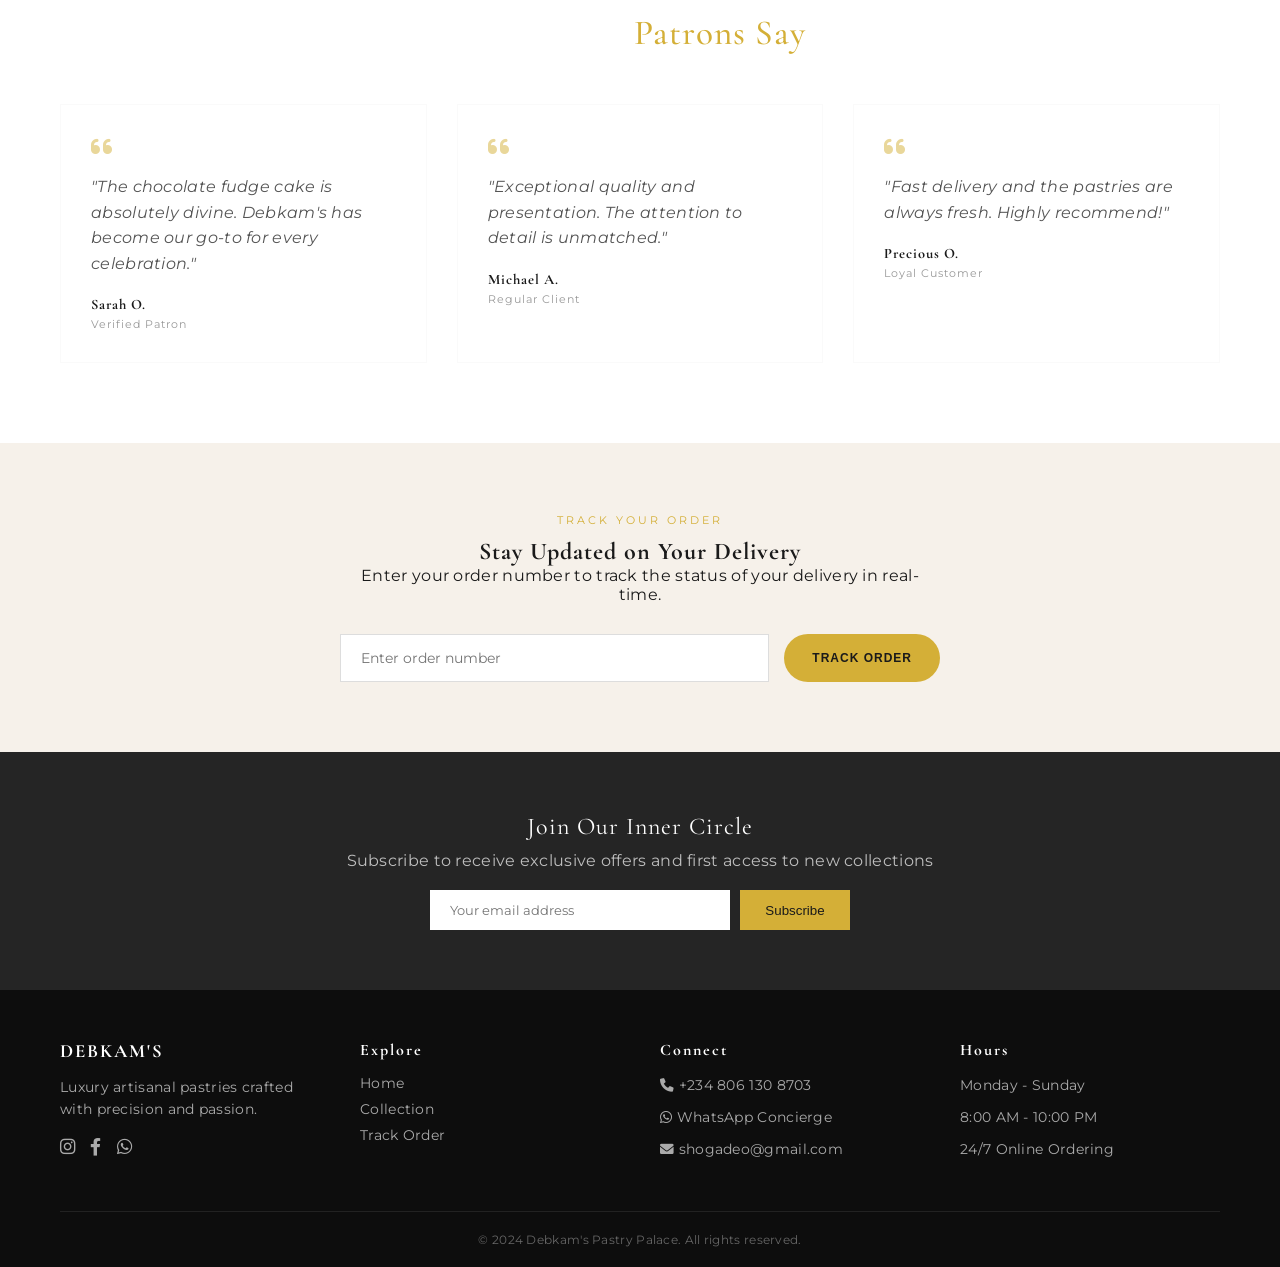
==== commit 0f573c02: "Update index.html" ====
--- a/index.html
+++ b/index.html
@@ -3,13 +3,27 @@
 <head>
     <meta charset="UTF-8">
     <meta name="viewport" content="width=device-width, initial-scale=1.0">
-    <title>Debkam's Pastry Palace - Luxury Artisanal Pastries</title>
+    <title>Order Cakes in Lagos | Debkam's Pastry Palace</title>
+    <style>
+    body {
+        background: url('assets/flyer2.png') no-repeat center center fixed !important;
+        background-position: center 20%;
+        background-size: cover !important;
+    }
+    body::before {
+        background: rgba(0, 0, 0, 0.7) !important;
+    }
+</style>
+    <meta name="description" content="Order fresh artisanal cakes, birthday cakes, and custom pastries in Lagos. Fast delivery from Debkam's Pastry Palace.">
+    <meta name="keywords" content="cakes in Lagos, birthday cakes Lagos, order cakes online Nigeria, custom cakes Lagos">
+    <meta name="author" content="Debkam's Pastry Palace">
     <link rel="stylesheet" href="style.css">
     <link href="https://fonts.googleapis.com/css2?family=Cormorant+Garamond:wght@300;400;500;600;700&family=Montserrat:wght@300;400;500;600;700&display=swap" rel="stylesheet">
     <link rel="stylesheet" href="https://cdnjs.cloudflare.com/ajax/libs/font-awesome/6.0.0-beta3/css/all.min.css">
 </head>
 <body>
-    <!-- Top Bar -->
+    <!-- Top Bar
+      -->
     <div class="top-bar">
         <div class="top-bar-content">
             <div class="contact-info">
@@ -37,6 +51,7 @@
             <a href="shop.html">Shop</a>
             <a href="track-order.html">Track Order</a>
             <a href="admin.html">Admin</a>
+            <button onclick="logout()" class="logout-btn-nav">Logout</button>
         </div>
         <div class="nav-icons">
             <a href="shop.html" class="cart-link">
@@ -54,7 +69,10 @@
         <div class="hero-content">
             <div class="hero-text">
                 <span class="gold-text">EST. 2024</span>
-                <h1>Artisanal Pastries<br><span class="gold">Crafted With Precision</span></h1>
+                <h1>
+                    Order Fresh Cakes in Lagos<br>
+                    <span class="gold">Custom & Birthday Cakes</span>
+                </h1>
                 <div class="hero-divider"></div>
                 <p>Experience the pinnacle of pastry artistry. Each creation is meticulously handcrafted using the finest ingredients, delivering an unforgettable taste of luxury.</p>
                 <div class="hero-buttons">
@@ -102,11 +120,7 @@
                     <p>Create an account</p>
                     <button class="btn-card">Join Now →</button>
                 </div>
-                
-      
-         
-        
-            
+            </div>
         </div>
     </section>
 
@@ -346,7 +360,45 @@
         </div>
     </div>
 
+    <!-- Checkout Modal -->
+    <div class="modal" id="checkoutModal">
+        <div class="modal-content">
+            <span class="close-modal" onclick="closeCheckoutModal()">&times;</span>
+            <h3>Complete Your Order</h3>
+            <form onsubmit="submitOrder(event)">
+                <input type="text" id="checkoutName" placeholder="Full Name" required>
+                <input type="tel" id="checkoutPhone" placeholder="Phone Number" required>
+                <textarea id="checkoutAddress" placeholder="Delivery Address"></textarea>
+                <select id="deliveryOption" onchange="toggleAddressField()">
+                    <option value="pickup">Pickup</option>
+                    <option value="delivery">Delivery</option>
+                </select>
+                <input type="datetime-local" id="pickupTime">
+                <div class="preorder-checkbox">
+                    <label>
+                        <input type="checkbox" id="isPreorder" onchange="togglePreorderFields()">
+                        This is a pre-order
+                    </label>
+                </div>
+                <div id="preorderFields" style="display: none;">
+                    <input type="date" id="preorderDate" placeholder="Pre-order Date">
+                    <input type="time" id="preorderTime" placeholder="Pre-order Time">
+                    <textarea id="preorderMessage" placeholder="Special message for pre-order..."></textarea>
+                </div>
+                <div id="orderSummary"></div>
+                <h4>Total: ₦<span id="orderTotal">0</span></h4>
+                <button type="submit" class="btn-gold-full">Place Order</button>
+            </form>
+        </div>
+    </div>
+
+   <!-- Floating Checkout Bar - Small Circle -->
+<div id="floatingCheckoutBar" style="display: none; position: fixed; bottom: 80px; right: 20px; background: #25D366; width: 50px; height: 50px; border-radius: 50%; z-index: 99999; box-shadow: 0 2px 10px rgba(0,0,0,0.2); cursor: pointer; text-align: center;" onclick="checkoutWithLogin()">
+    <i class="fas fa-shopping-bag" style="font-size: 20px; line-height: 50px; color: white;"></i>
+    <span id="floatingItemCount" style="position: absolute; top: -5px; right: -5px; background: #ff4444; color: white; font-size: 10px; font-weight: bold; border-radius: 50%; width: 18px; height: 18px; display: flex; align-items: center; justify-content: center;">0</span>
+</div>
+
     <script src="translations.js"></script>
     <script src="script.js"></script>
 </body>
-</html>+</html>
